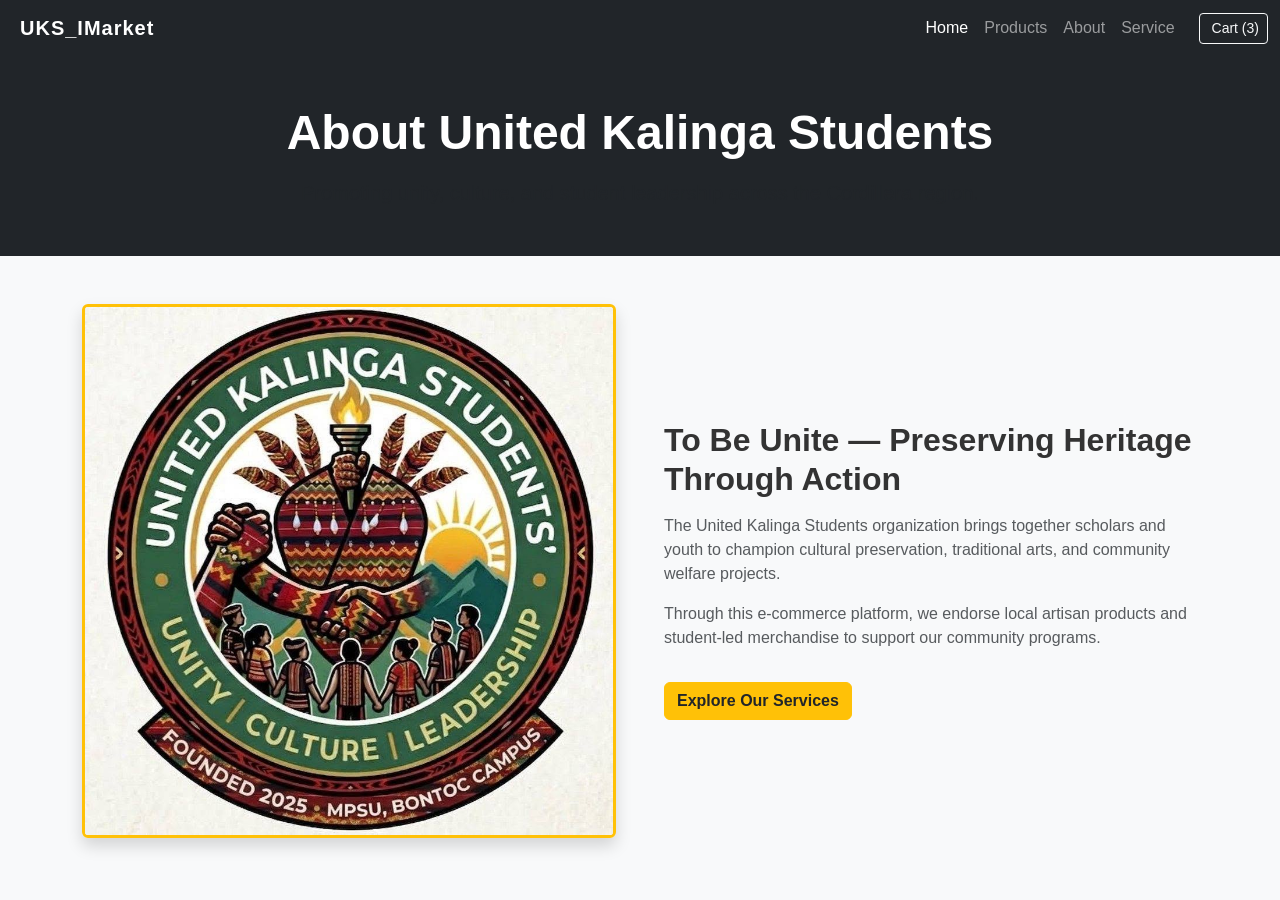
==== about.html @ 68375ec3 "Add files via upload" ====
<!DOCTYPE html>
<html lang="en">
<head>
    <meta charset="UTF-8">
    <meta name="viewport" content="width=device-width, initial-scale=1.0">
    <title>UKS_IMarket - About</title>
    <link href="https://cdn.jsdelivr.net/npm/bootstrap@5.3.0/dist/css/bootstrap.min.css" rel="stylesheet">
    <link rel="stylesheet" href="CSS/style.css">
</head>
<body>
   <nav class="navbar navbar-expand-lg navbar-dark bg-dark sticky-top">
        <div class="container-fluid">
            <a class="navbar-brand fw-bold" href="Index.html"><i class="fa-solid fa-store me-2"></i>UKS_IMarket</a>
        <button class="navbar-toggler" type="button" data-bs-toggle="collapse" data-bs-target="#navbarSupportedContent" aria-controls="navbarSupportedContent" aria-expanded="false" aria-label="Toggle navigation">
            <span class="navbar-toggler-icon"></span>
        </button>
        <div class="collapse navbar-collapse justify-content-end" id="navbarNav">
                <ul class="navbar-nav align-items-center">
                <li class="nav-item">
                    <a class="nav-link active" aria-current="page" href="Index.html">Home</a>
                </li>
                <li class="nav-item">
                    <a class="nav-link" href="Products.html">Products</a>
                </li>
                <li class="nav-item">
                    <a class="nav-link" href="About.html">About</a>
                </li>
                <li class="nav-item">
                    <a class="nav-link" href="Service.html">Service</a>
                </li>
                <li class="nav-item ms-lg-3">
                    <a href="Cart.html" class="btn btn-outline-light btn-sm"><i class="fa-solid fa-cart-shopping me-1"></i> Cart (<span id="cartCount">3</span>)</a>
                </li>
            </ul>
        </div>
        </div>
    </nav>

    <header class="bg-dark text-white text-center py-5">
        <div class="container">
            <h1 class="display-5 fw-bold mb-3">About United Kalinga Students</h1>
            <p class="lead text-muted mb-0">Promoting unity, culture, and student leadership across the Cordillera region.</p>
        </div>
    </header>

    <main class="container my-5">
        <div class="row align-items-center g-5">
            <div class="col-lg-6">
                <img src="Images/LOGO.jpg" class="img-fluid rounded shadow border border-3 border-warning" alt="United Kalinga Students Group">
            </div>
            <div class="col-lg-6">
                <h2 class="fw-bold mb-3">To Be Unite — Preserving Heritage Through Action</h2>
                <p class="text-muted">The United Kalinga Students organization brings together scholars and youth to champion cultural preservation, traditional arts, and community welfare projects.</p>
                <p class="text-muted">Through this e-commerce platform, we endorse local artisan products and student-led merchandise to support our community programs.</p>
                <a href="Service.html" class="btn btn-warning text-dark fw-bold mt-3">Explore Our Services</a>
            </div>
        </div>
    </main>

    <script src="https://cdn.jsdelivr.net/npm/bootstrap@5.3.0/dist/js/bootstrap.bundle.min.js"></script>
</body>
</html>
---- CSS/style.css ----
body {
    font-family: 'Segoe UI', Tahoma, Geneva, Verdana, sans-serif;
    background-color: #f8f9fa;
    color: #333;
}

.hero-slide-1 {
    background: url('../Images/Slide1.jpg') no-repeat center center;
    background-size: cover;
    min-height: 450px;
}

.hero-slide-2 {
    background: url('../Images/slide2.jpg') no-repeat center center;
    background-size: cover;
    min-height: 450px;
}

.hero-overlay {
    background: rgba(0, 0, 0, 0.6);
    min-height: 450px;
}

.product-card {
    transition: transform 0.3s ease, box-shadow 0.3s ease;
}

.product-card:hover {
    transform: translateY(-5px);
    box-shadow: 0 10px 20px rgba(0, 0, 0, 0.15) !important;
}

.navbar-brand {
    letter-spacing: 1px;
}
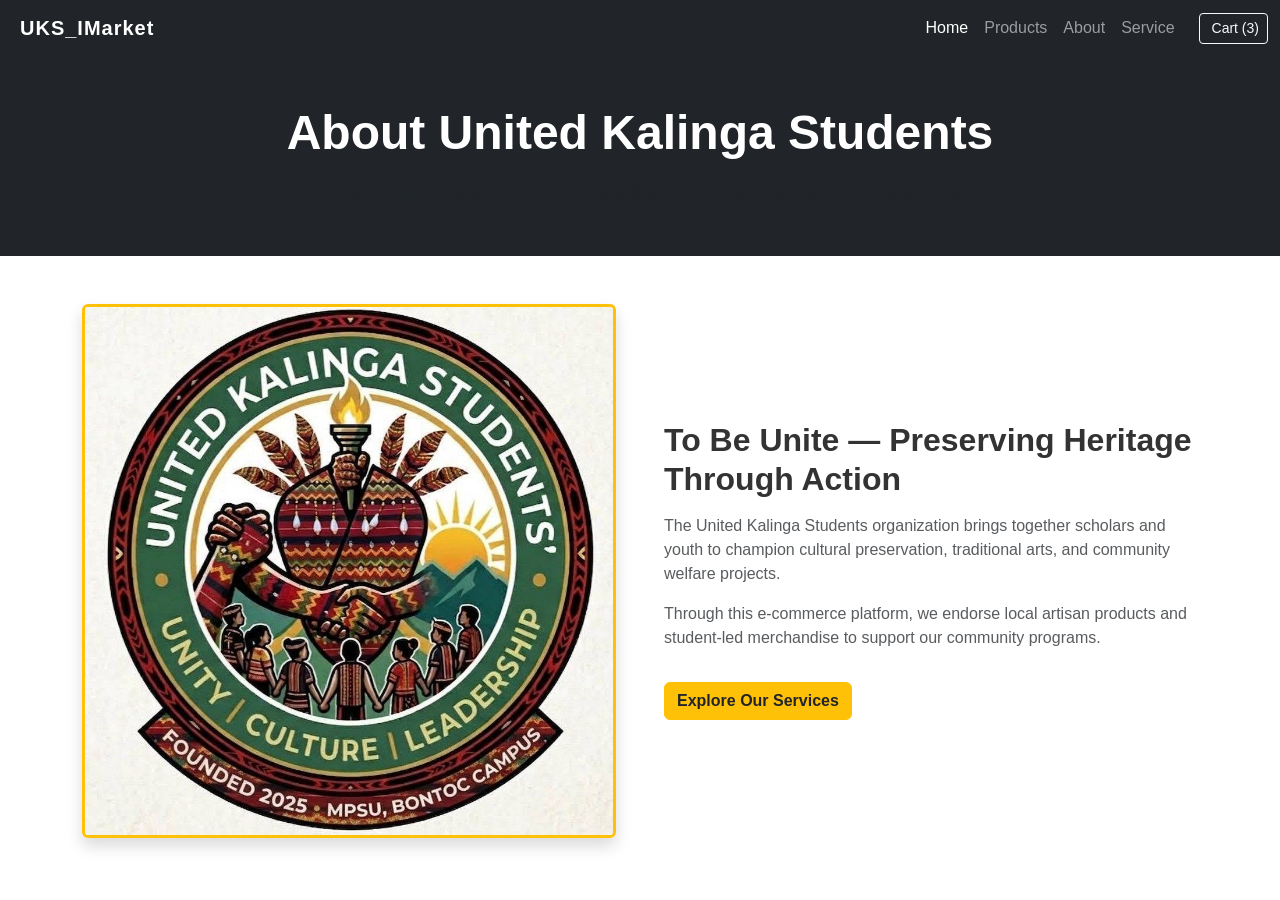
==== commit d692e84e: "update" ====
--- a/about.html
+++ b/about.html
@@ -14,6 +14,7 @@
         <button class="navbar-toggler" type="button" data-bs-toggle="collapse" data-bs-target="#navbarSupportedContent" aria-controls="navbarSupportedContent" aria-expanded="false" aria-label="Toggle navigation">
             <span class="navbar-toggler-icon"></span>
         </button>
+        
         <div class="collapse navbar-collapse justify-content-end" id="navbarNav">
                 <ul class="navbar-nav align-items-center">
                 <li class="nav-item">
--- a/CSS/style.css
+++ b/CSS/style.css
@@ -1,6 +1,6 @@
 body {
     font-family: 'Segoe UI', Tahoma, Geneva, Verdana, sans-serif;
-    background-color: #f8f9fa;
+    background-color: white;
     color: #333;
 }
 
